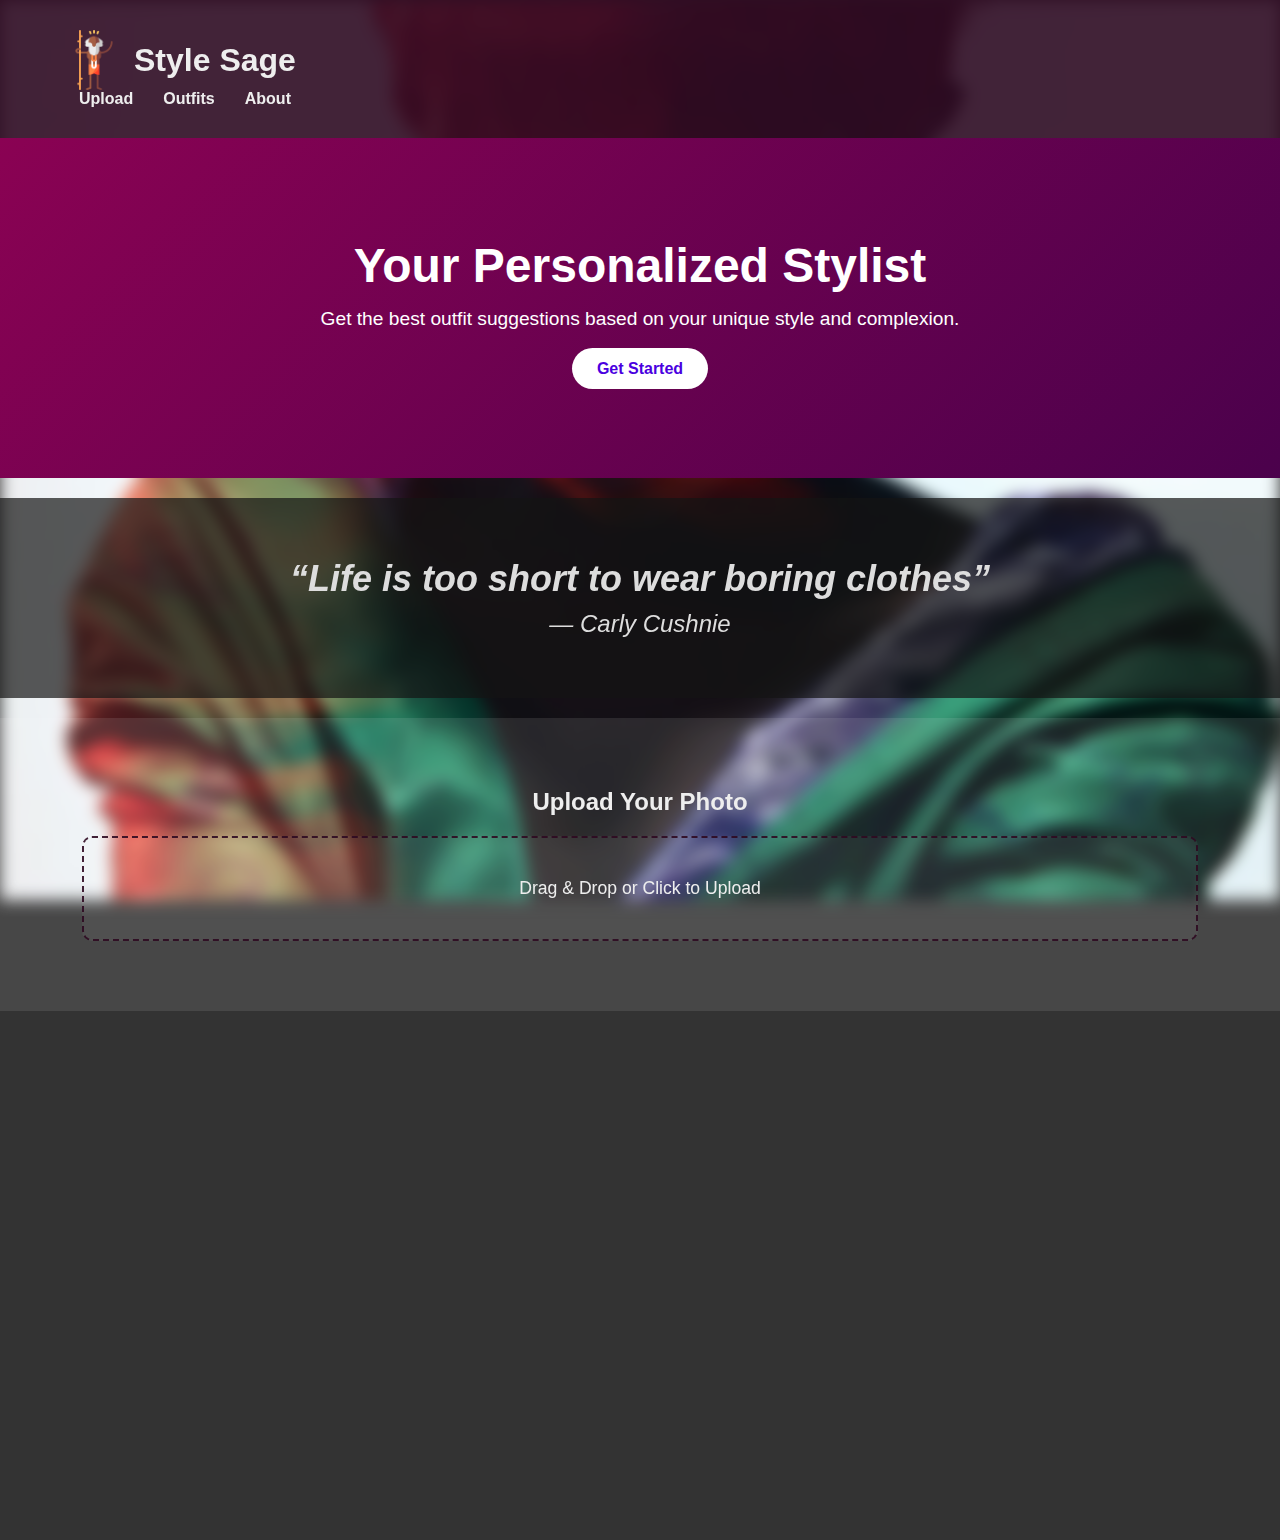
==== docs/index.html @ c0adcf0e "changed User-Interface to docs" ====
<!DOCTYPE html>
<html lang="en">
<head>
  <meta charset="UTF-8">
  <meta name="viewport" content="width=device-width, initial-scale=1">
  <title>Style Sage</title>
  <link rel="stylesheet" href="style.css">
</head>
<body>
  <!-- Fixed Magical Background Image -->
  <!-- Replace 'your-magical-background.jpg' with your image file -->
  <div class="background"></div>

  <!-- Header (Non-sticky) -->
  <header>
    <div class="container">
      <div class="header">
        <div class="icon">
          <img src="./img/sage.png" alt="sage icon">
        </div>
        <h1>Style Sage</h1>
      </div>
      <nav>
        <ul>
          <li><a href="#upload">Upload</a></li>
          <li><a href="#recommendations">Outfits</a></li>
          <li><a href="#about">About</a></li>
        </ul>
      </nav>
    </div>
  </header>

  <!-- Hero Section -->
  <section class="hero fade-slide">
    <div class="container">
      <h2>Your Personalized Stylist</h2>
      <p>Get the best outfit suggestions based on your unique style and complexion.</p>
      <a href="#upload" class="btn">Get Started</a>
    </div>
  </section>

  <!-- Fashion Quote Section -->
  <section class="quote fade-slide">
    <div class="container">
      <h2>“Life is too short to wear boring clothes”</h2>
      <p>— Carly Cushnie</p>
    </div>
  </section>

  <!-- Upload Section -->
  <section id="upload" class="upload fade-slide">
    <div class="container">
      <h2>Upload Your Photo</h2>
      <div class="upload-box">
        <input type="file" id="imageUpload" accept="image/*">
        <label for="imageUpload">Drag & Drop or Click to Upload</label>
      </div>
    </div>
  </section>

  <!-- Outfit Recommendations Section -->
  <section id="recommendations" class="recommendations fade-slide">
    <div class="container">
      <h2>Outfit Recommendations</h2>
      <div class="grid">
        <div class="card">
          <img src="https://via.placeholder.com/300x400.png?text=Outfit+1" alt="Outfit 1">
          <h3>Outfit 1</h3>
          <p>Flattering, casual, and chic.</p>
        </div>
        <div class="card">
          <img src="https://via.placeholder.com/300x400.png?text=Outfit+2" alt="Outfit 2">
          <h3>Outfit 2</h3>
          <p>Elegant and timeless.</p>
        </div>
        <div class="card">
          <img src="https://via.placeholder.com/300x400.png?text=Outfit+3" alt="Outfit 3">
          <h3>Outfit 3</h3>
          <p>Modern and sophisticated.</p>
        </div>
      </div>
    </div>
  </section>

  <!-- Footer -->
  <footer class="fade-slide">
    <div class="container">
      <p>&copy; 2025 Style Sage. All rights reserved.</p>
    </div>
  </footer>

  <!-- Inline Script for Scroll Animations -->
  <script>
    document.addEventListener("DOMContentLoaded", function () {
      const elements = document.querySelectorAll(".fade-slide");

      const observer = new IntersectionObserver(entries => {
        entries.forEach(entry => {
          if (entry.isIntersecting) {
            entry.target.classList.add("show");
          } else {
            entry.target.classList.remove("show");
          }
        });
      }, { threshold: 0.3 });

      elements.forEach(el => observer.observe(el));
    });
  </script>
</body>
</html>
---- docs/style.css ----
/* Base Styles */
* {
    margin: 0;
    padding: 0;
    box-sizing: border-box;
  }
  
  html {
    scroll-behavior: smooth; /* Smooth scrolling for anchor links */
  }
  
  body {
    font-family: 'Open Sans', sans-serif;
    color: #EEE;
    background: rgba(0, 0, 0, 0.8); /* semi-transparent overlay for contrast */
    position: relative;
    z-index: 1;
  }
  
  /* Fixed Magical Background */
  .background {
    position: fixed;
    top: 0;
    left: 0;
    width: 100%;
    height: 100%;
    /* Magical gradient or image */
    /* For a magical effect, try a gradient or a mystical image */
    background: linear-gradient(135deg, #6a11cb, #2575fc);
    /* Uncomment below and replace with your image if preferred */
    background-image: url('./img/fashion.jpeg'); 
    background-size: cover;
    background-position: center;
    background-repeat: no-repeat;
    filter: blur(8px);
    z-index: -1;
  }
  
  /* Container */
  .container {
    width: 90%;
    max-width: 1200px;
    margin: auto;
    padding: 20px 0;
  }
  
  /* Header */
  header {
    background-color: rgba(47, 11, 34, 0.9); /* A deep, dark burgundy-purple */
    padding: 10px 0;
  }
  
  .header {
    display: flex;
    align-items: center;
  }
  .header h1 {
    margin-left: 10px;
    font-size: 2rem;
    color: #EEE;
  }
  .icon {
    display: flex;
    align-items: center;
  }
  .icon img {
    width: 60px;
    height: 60px;
    object-fit: contain;
  }
  nav ul {
    display: flex;
    list-style: none;
    margin-left: auto;
  }
  nav ul li {
    margin: 0 15px;
  }
  nav ul li a {
    text-decoration: none;
    color: #EEE;
    font-weight: bold;
  }
  
  /* Hero Section */
  .hero {
    text-align: center;
    padding: 80px 20px;
    background: linear-gradient(135deg, #8A0253, #4B014C);
    color: #FFF;
  }
  
  
  .hero h2 {
    font-size: 3rem;
    margin-bottom: 15px;
  }
  .hero p {
    font-size: 1.2rem;
    margin-bottom: 30px;
  }
  .hero .btn {
    background-color: #FFF;
    color: #4A00E0;
    padding: 12px 25px;
    text-decoration: none;
    border-radius: 25px;
    font-weight: bold;
    transition: background 0.3s ease;
  }
  .hero .btn:hover {
    background-color: #E0E0E0;
  }
  
  /* Quote Section */
  .quote {
    text-align: center;
    padding: 40px 20px;
    background: rgba(20, 20, 20, 0.7);
    font-size: 1.5rem;
    font-style: italic;
    margin-top: 20px;
    color: #DDD;
  }
  .quote h2 {
    margin-bottom: 10px;
    font-weight: 600;
  }
  
  /* Upload Section */
  .upload {
    background-color: rgba(255, 255, 255, 0.1);
    padding: 50px 20px;
    text-align: center;
    border-top: 0px;
    margin-top: 20px;
    color: #EEE;
  }
  .upload h2 {
    margin-bottom: 20px;
  }
  .upload-box {
    border: 2px dashed rgba(47, 11, 34, 0.9);
    border-radius: 10px;
    padding: 40px;
    background-color: rgba(255, 255, 255, 0.05);
    transition: background-color 0.3s ease;
    cursor: pointer;
  }
  .upload-box:hover {
    background-color: rgba(255, 255, 255, 0.1);
  }
  .upload-box input[type="file"] {
    display: none;
  }
  .upload-box label {
    font-size: 1.1rem;
  }
  
  /* Recommendations Section */
  .recommendations {
    padding: 60px 20px;
    background-color: rgba(0, 0, 0, 0.6);
    margin-top: 20px;
    color: #EEE;
  }
  .recommendations h2 {
    text-align: center;
    margin-bottom: 40px;
  }
  .grid {
    display: grid;
    grid-template-columns: repeat(auto-fit, minmax(250px, 1fr));
    gap: 20px;
  }
  .card {
    background-color: rgba(255, 255, 255, 0.1);
    padding: 15px;
    border-radius: 10px;
    box-shadow: 0 2px 10px rgba(0,0,0,0.3);
    transition: transform 0.3s ease;
  }
  .card:hover {
    transform: translateY(-5px);
  }
  .card img {
    width: 100%;
    height: auto;
    border-radius: 5px;
  }
  .card h3 {
    padding: 15px 15px 5px;
    color: #EEE;
  }
  .card p {
    padding: 0 15px 15px;
    color: #CCC;
  }
  
  /* Footer */
  footer {
    background-color: rgba(30, 30, 30, 0.9);
    text-align: center;
    padding: 20px;
    margin-top: 40px;
  }
  footer p {
    color: #EEE;
  }
  
  /* Scroll Animations */
  .fade-slide {
    opacity: 0;
    transition: opacity 1s ease-out, transform 1s ease-out;
  }
  .fade-slide {
    transform: translateY(20px);
  }
  .slide-in {
    transform: translateX(-50px);
  }
  .show {
    opacity: 1;
    transform: translateY(0) translateX(0);
  }
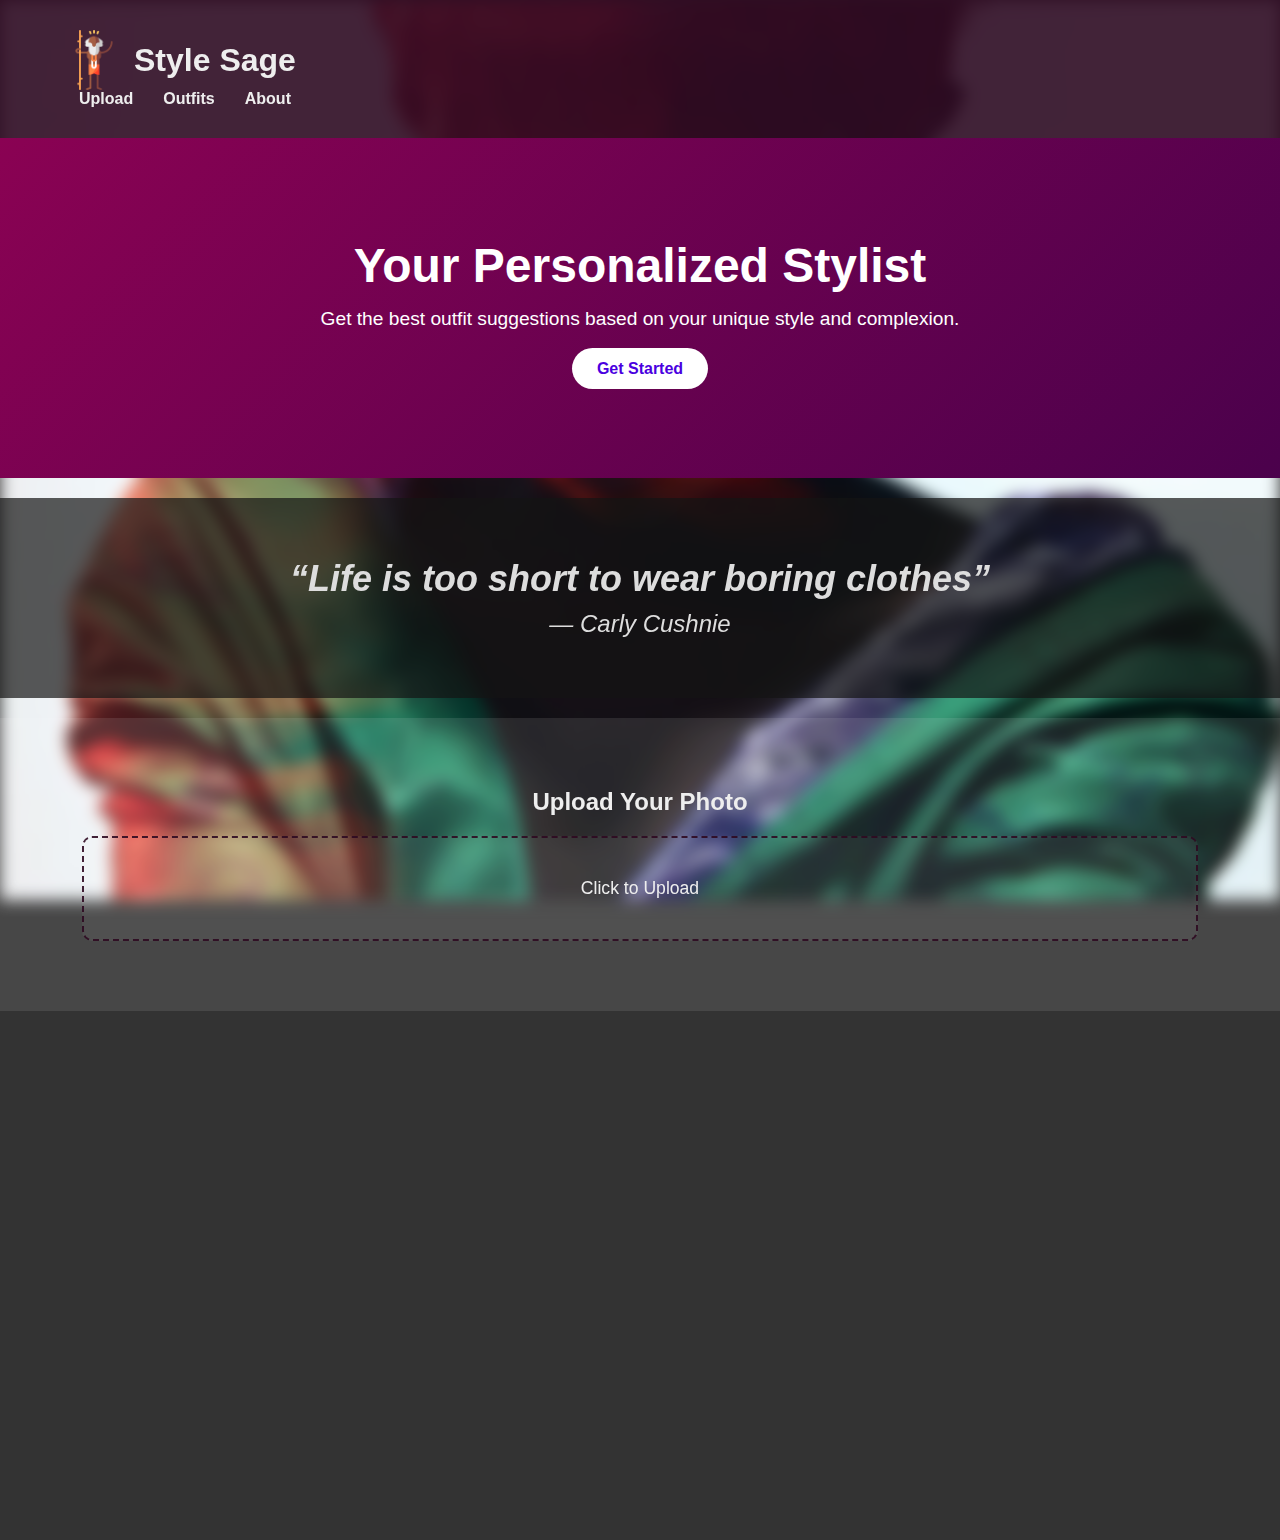
==== commit a5f3d0ce: "upload image" ====
--- a/docs/index.html
+++ b/docs/index.html
@@ -5,13 +5,11 @@
   <meta name="viewport" content="width=device-width, initial-scale=1">
   <title>Style Sage</title>
   <link rel="stylesheet" href="style.css">
+  <script src="script.js" defer></script> 
 </head>
 <body>
-  <!-- Fixed Magical Background Image -->
-  <!-- Replace 'your-magical-background.jpg' with your image file -->
   <div class="background"></div>
 
-  <!-- Header (Non-sticky) -->
   <header>
     <div class="container">
       <div class="header">
@@ -30,7 +28,6 @@
     </div>
   </header>
 
-  <!-- Hero Section -->
   <section class="hero fade-slide">
     <div class="container">
       <h2>Your Personalized Stylist</h2>
@@ -39,7 +36,6 @@
     </div>
   </section>
 
-  <!-- Fashion Quote Section -->
   <section class="quote fade-slide">
     <div class="container">
       <h2>“Life is too short to wear boring clothes”</h2>
@@ -47,18 +43,19 @@
     </div>
   </section>
 
-  <!-- Upload Section -->
   <section id="upload" class="upload fade-slide">
     <div class="container">
       <h2>Upload Your Photo</h2>
       <div class="upload-box">
-        <input type="file" id="imageUpload" accept="image/*">
-        <label for="imageUpload">Drag & Drop or Click to Upload</label>
+        <input type="file" id="imageUpload" accept="image/*" onchange="previewImage(event)">
+        <label for="imageUpload">Click to Upload</label>
+      </div>
+      <div class="preview">
+        <img id="imagePreview" src="" alt="Uploaded Image" style="display: none; max-width: 300px; margin-top: 10px;">
       </div>
     </div>
   </section>
 
-  <!-- Outfit Recommendations Section -->
   <section id="recommendations" class="recommendations fade-slide">
     <div class="container">
       <h2>Outfit Recommendations</h2>
@@ -82,14 +79,12 @@
     </div>
   </section>
 
-  <!-- Footer -->
   <footer class="fade-slide">
     <div class="container">
       <p>&copy; 2025 Style Sage. All rights reserved.</p>
     </div>
   </footer>
 
-  <!-- Inline Script for Scroll Animations -->
   <script>
     document.addEventListener("DOMContentLoaded", function () {
       const elements = document.querySelectorAll(".fade-slide");
@@ -106,6 +101,19 @@
 
       elements.forEach(el => observer.observe(el));
     });
+
+    function previewImage(event) {
+      const file = event.target.files[0];
+      if (file) {
+        const reader = new FileReader();
+        reader.onload = function(e) {
+          const imagePreview = document.getElementById("imagePreview");
+          imagePreview.src = e.target.result;
+          imagePreview.style.display = "block";
+        };
+        reader.readAsDataURL(file);
+      }
+    }
   </script>
 </body>
 </html>
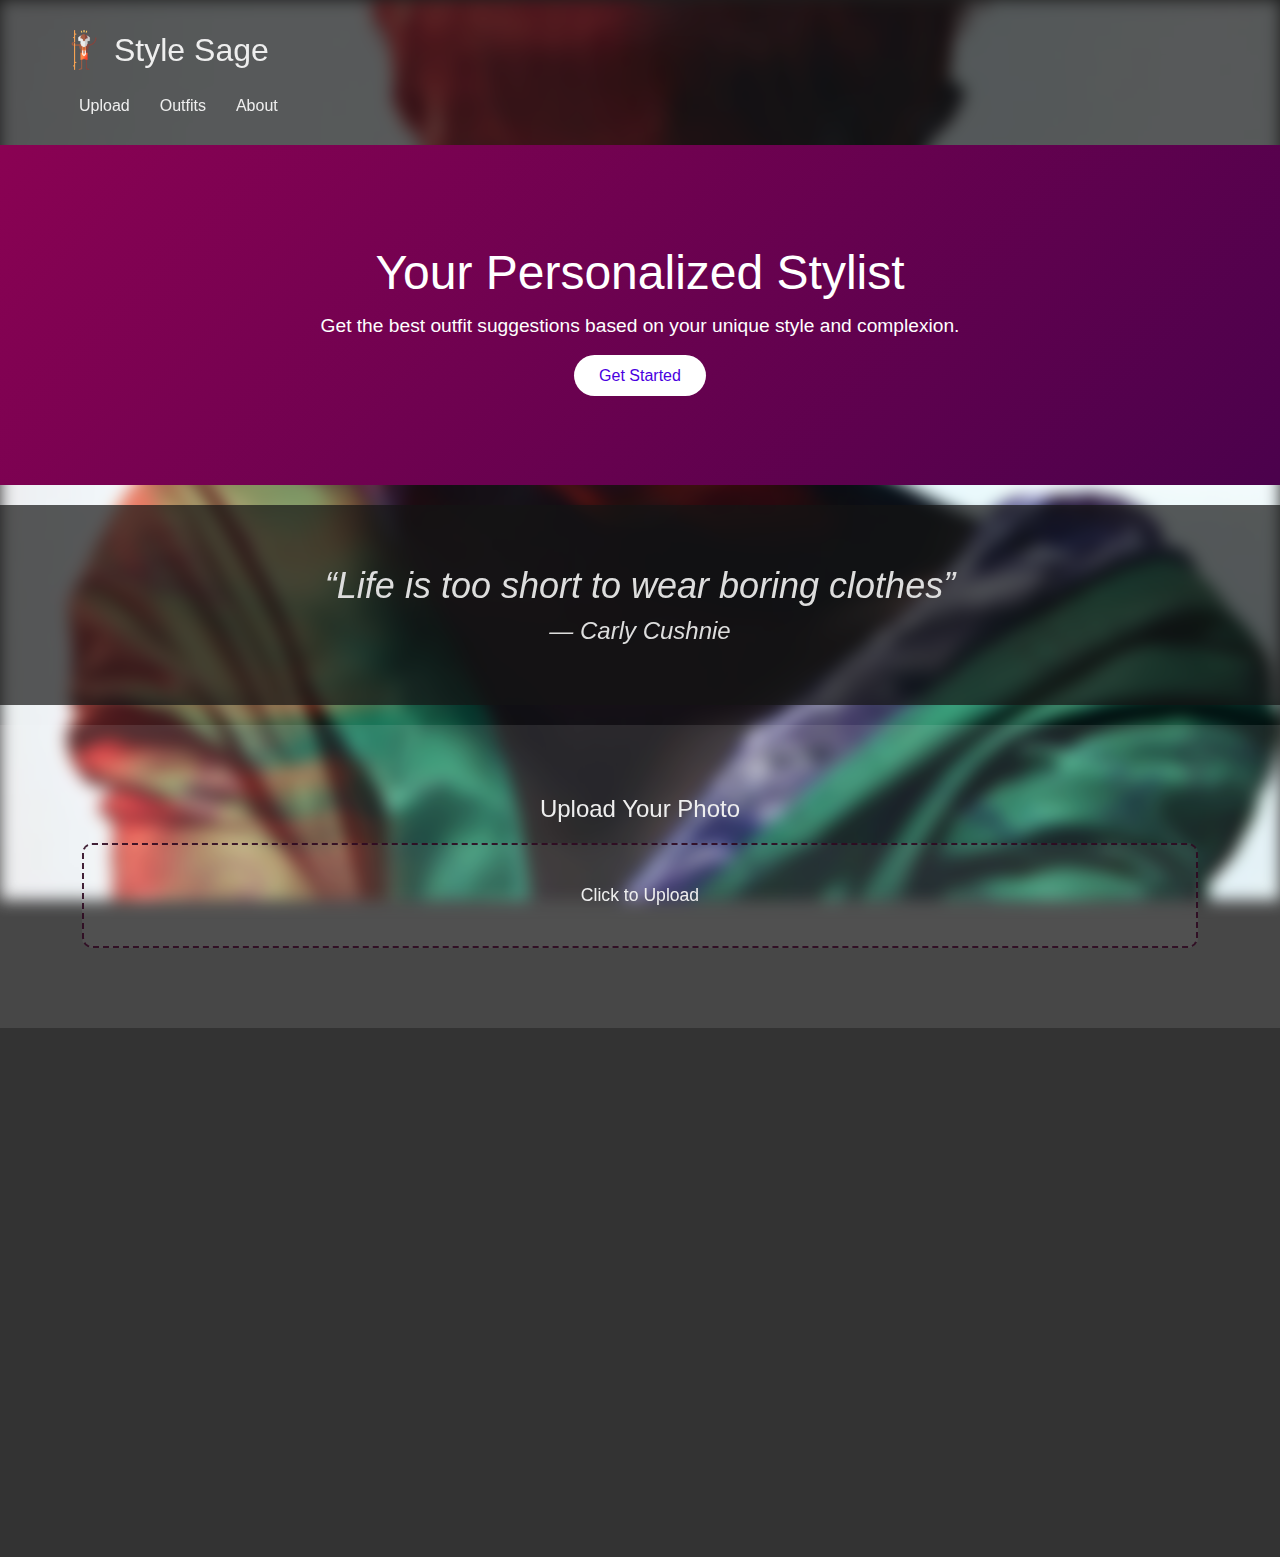
==== commit bbe08a0e: "indicator added for upload" ====
--- a/docs/index.html
+++ b/docs/index.html
@@ -47,12 +47,13 @@
     <div class="container">
       <h2>Upload Your Photo</h2>
       <div class="upload-box">
-        <input type="file" id="imageUpload" accept="image/*" onchange="previewImage(event)">
+        <input type="file" id="imageUpload" accept="image/*" onchange="handleImageUpload(event)">
         <label for="imageUpload">Click to Upload</label>
       </div>
       <div class="preview">
         <img id="imagePreview" src="" alt="Uploaded Image" style="display: none; max-width: 300px; margin-top: 10px;">
       </div>
+      <p id="statusText" style="font-weight: bold; margin-top: 10px;"></p> 
     </div>
   </section>
 
@@ -102,17 +103,54 @@
       elements.forEach(el => observer.observe(el));
     });
 
-    function previewImage(event) {
+    function handleImageUpload(event) {
       const file = event.target.files[0];
       if (file) {
-        const reader = new FileReader();
-        reader.onload = function(e) {
-          const imagePreview = document.getElementById("imagePreview");
-          imagePreview.src = e.target.result;
-          imagePreview.style.display = "block";
-        };
-        reader.readAsDataURL(file);
+        previewImage(file);
+        uploadImage(file);  // Automatically upload after preview
       }
+    }
+
+    function previewImage(file) {
+      const reader = new FileReader();
+      reader.onload = function(e) {
+        const imagePreview = document.getElementById("imagePreview");
+        imagePreview.src = e.target.result;
+        imagePreview.style.display = "block";
+      };
+      reader.readAsDataURL(file);
+    }
+
+    function uploadImage(file) {
+      const formData = new FormData();
+      formData.append("image", file);
+
+      // Show uploading status
+      const statusText = document.getElementById("statusText");
+      statusText.innerText = "Uploading...";
+      statusText.style.color = "blue";
+
+      fetch("https://ai-stylist-hw5f.onrender.com/process-image", {  
+        method: "POST",
+        body: formData
+      })
+      .then(response => response.json())
+      .then(data => {
+        console.log("Response:", data);
+
+        if (data.error) {
+          statusText.innerText = `Error: ${data.error}`;
+          statusText.style.color = "red";
+        } else {
+          statusText.innerText = `Detected Skin Tone: ${data.fitzpatrick_type}`;
+          statusText.style.color = "green";
+        }
+      })
+      .catch(error => {
+        console.error("Error uploading image:", error);
+        statusText.innerText = "Upload failed! Please try again.";
+        statusText.style.color = "red";
+      });
     }
   </script>
 </body>
--- a/docs/style.css
+++ b/docs/style.css
@@ -1,226 +1,259 @@
 /* Base Styles */
 * {
-    margin: 0;
-    padding: 0;
-    box-sizing: border-box;
-  }
-  
-  html {
-    scroll-behavior: smooth; /* Smooth scrolling for anchor links */
-  }
-  
-  body {
-    font-family: 'Open Sans', sans-serif;
-    color: #EEE;
-    background: rgba(0, 0, 0, 0.8); /* semi-transparent overlay for contrast */
-    position: relative;
-    z-index: 1;
-  }
-  
-  /* Fixed Magical Background */
-  .background {
-    position: fixed;
-    top: 0;
-    left: 0;
-    width: 100%;
-    height: 100%;
-    /* Magical gradient or image */
-    /* For a magical effect, try a gradient or a mystical image */
-    background: linear-gradient(135deg, #6a11cb, #2575fc);
-    /* Uncomment below and replace with your image if preferred */
-    background-image: url('./img/fashion.jpeg'); 
-    background-size: cover;
-    background-position: center;
-    background-repeat: no-repeat;
-    filter: blur(8px);
-    z-index: -1;
-  }
-  
-  /* Container */
-  .container {
-    width: 90%;
-    max-width: 1200px;
-    margin: auto;
-    padding: 20px 0;
-  }
-  
-  /* Header */
-  header {
-    background-color: rgba(47, 11, 34, 0.9); /* A deep, dark burgundy-purple */
-    padding: 10px 0;
-  }
-  
-  .header {
-    display: flex;
-    align-items: center;
-  }
-  .header h1 {
-    margin-left: 10px;
-    font-size: 2rem;
-    color: #EEE;
-  }
-  .icon {
-    display: flex;
-    align-items: center;
-  }
-  .icon img {
-    width: 60px;
-    height: 60px;
-    object-fit: contain;
-  }
-  nav ul {
-    display: flex;
-    list-style: none;
-    margin-left: auto;
-  }
-  nav ul li {
-    margin: 0 15px;
-  }
-  nav ul li a {
-    text-decoration: none;
-    color: #EEE;
-    font-weight: bold;
-  }
-  
-  /* Hero Section */
-  .hero {
-    text-align: center;
-    padding: 80px 20px;
-    background: linear-gradient(135deg, #8A0253, #4B014C);
-    color: #FFF;
-  }
-  
-  
-  .hero h2 {
-    font-size: 3rem;
-    margin-bottom: 15px;
-  }
-  .hero p {
-    font-size: 1.2rem;
-    margin-bottom: 30px;
-  }
-  .hero .btn {
-    background-color: #FFF;
-    color: #4A00E0;
-    padding: 12px 25px;
-    text-decoration: none;
-    border-radius: 25px;
-    font-weight: bold;
-    transition: background 0.3s ease;
-  }
-  .hero .btn:hover {
-    background-color: #E0E0E0;
-  }
-  
-  /* Quote Section */
-  .quote {
-    text-align: center;
-    padding: 40px 20px;
-    background: rgba(20, 20, 20, 0.7);
-    font-size: 1.5rem;
-    font-style: italic;
-    margin-top: 20px;
-    color: #DDD;
-  }
-  .quote h2 {
-    margin-bottom: 10px;
-    font-weight: 600;
-  }
-  
-  /* Upload Section */
-  .upload {
-    background-color: rgba(255, 255, 255, 0.1);
-    padding: 50px 20px;
-    text-align: center;
-    border-top: 0px;
-    margin-top: 20px;
-    color: #EEE;
-  }
-  .upload h2 {
-    margin-bottom: 20px;
-  }
-  .upload-box {
-    border: 2px dashed rgba(47, 11, 34, 0.9);
-    border-radius: 10px;
-    padding: 40px;
-    background-color: rgba(255, 255, 255, 0.05);
-    transition: background-color 0.3s ease;
-    cursor: pointer;
-  }
-  .upload-box:hover {
-    background-color: rgba(255, 255, 255, 0.1);
-  }
-  .upload-box input[type="file"] {
-    display: none;
-  }
-  .upload-box label {
-    font-size: 1.1rem;
-  }
-  
-  /* Recommendations Section */
-  .recommendations {
-    padding: 60px 20px;
-    background-color: rgba(0, 0, 0, 0.6);
-    margin-top: 20px;
-    color: #EEE;
-  }
-  .recommendations h2 {
-    text-align: center;
-    margin-bottom: 40px;
-  }
-  .grid {
-    display: grid;
-    grid-template-columns: repeat(auto-fit, minmax(250px, 1fr));
-    gap: 20px;
-  }
-  .card {
-    background-color: rgba(255, 255, 255, 0.1);
-    padding: 15px;
-    border-radius: 10px;
-    box-shadow: 0 2px 10px rgba(0,0,0,0.3);
-    transition: transform 0.3s ease;
-  }
-  .card:hover {
-    transform: translateY(-5px);
-  }
-  .card img {
-    width: 100%;
-    height: auto;
-    border-radius: 5px;
-  }
-  .card h3 {
-    padding: 15px 15px 5px;
-    color: #EEE;
-  }
-  .card p {
-    padding: 0 15px 15px;
-    color: #CCC;
-  }
-  
-  /* Footer */
-  footer {
-    background-color: rgba(30, 30, 30, 0.9);
-    text-align: center;
-    padding: 20px;
-    margin-top: 40px;
-  }
-  footer p {
-    color: #EEE;
-  }
-  
-  /* Scroll Animations */
-  .fade-slide {
-    opacity: 0;
-    transition: opacity 1s ease-out, transform 1s ease-out;
-  }
-  .fade-slide {
-    transform: translateY(20px);
-  }
-  .slide-in {
-    transform: translateX(-50px);
-  }
-  .show {
-    opacity: 1;
-    transform: translateY(0) translateX(0);
-  }
-  +  margin: 0;
+  padding: 0;
+  box-sizing: border-box;
+}
+
+html {
+  scroll-behavior: smooth; /* Smooth scrolling for anchor links */
+}
+
+body {
+  font-family: 'Roboto', sans-serif; /* Modern, minimalistic font */
+  font-weight: 400;
+  color: #EEE;
+  background: rgba(0, 0, 0, 0.8); /* semi-transparent overlay for contrast */
+  position: relative;
+  z-index: 1;
+}
+
+/* Fixed Magical Background */
+.background {
+  position: fixed;
+  top: 0;
+  left: 0;
+  width: 100%;
+  height: 100%;
+  /* Magical gradient or image */
+  /* For a magical effect, try a gradient or a mystical image */
+  background: linear-gradient(135deg, #6a11cb, #2575fc);
+  /* Uncomment below and replace with your image if preferred */
+  background-image: url('./img/fashion.jpeg'); 
+  background-size: cover;
+  background-position: center;
+  background-repeat: no-repeat;
+  filter: blur(8px);
+  z-index: -1;
+}
+
+/* Container */
+.container {
+  width: 90%;
+  max-width: 1200px;
+  margin: auto;
+  padding: 20px 0;
+}
+
+/* Header */
+header {
+  background-color: rgba(20, 20, 20, 0.7); 
+  padding: 10px 0;
+}
+
+.header {
+  display: flex;
+  align-items: center;
+}
+
+.header h1 {
+  margin-left: 10px;
+  font-size: 2rem;
+  font-weight: 300; /* Lighter weight for a minimalistic feel */
+  color: #EEE;
+}
+
+.icon {
+  display: flex;
+  align-items: center;
+}
+
+.icon img {
+  width: 40px;
+  height: 40px;
+  object-fit: contain;
+}
+
+nav ul {
+  margin-top: 27px;
+  display: flex;
+  list-style: none;
+  margin-left: auto;
+}
+
+nav ul li {
+  margin: 0 15px;
+}
+
+nav ul li a {
+  text-decoration: none;
+  color: #EEE;
+  font-weight: 400;
+  font-size: 1rem;
+}
+
+/* Hero Section */
+.hero {
+  text-align: center;
+  padding: 80px 20px;
+  background: linear-gradient(135deg, #8A0253, #4B014C);
+  color: #FFF;
+}
+
+.hero h2 {
+  font-size: 3rem;
+  font-weight: 300;
+  margin-bottom: 15px;
+}
+
+.hero p {
+  font-size: 1.2rem;
+  font-weight: 400;
+  margin-bottom: 30px;
+}
+
+.hero .btn {
+  background-color: #FFF;
+  color: #4A00E0;
+  padding: 12px 25px;
+  text-decoration: none;
+  border-radius: 25px;
+  font-weight: 500;
+  transition: background 0.3s ease;
+}
+
+.hero .btn:hover {
+  background-color: #E0E0E0;
+}
+
+/* Quote Section */
+.quote {
+  text-align: center;
+  padding: 40px 20px;
+  background: rgba(20, 20, 20, 0.7);
+  font-size: 1.5rem;
+  font-style: italic;
+  margin-top: 20px;
+  color: #DDD;
+}
+
+.quote h2 {
+  margin-bottom: 10px;
+  font-weight: 300;
+}
+
+/* Upload Section */
+.upload {
+  background-color: rgba(255, 255, 255, 0.1);
+  padding: 50px 20px;
+  text-align: center;
+  border-top: 0px;
+  margin-top: 20px;
+  color: #EEE;
+}
+
+.upload h2 {
+  margin-bottom: 20px;
+  font-weight: 300;
+}
+
+.upload-box {
+  border: 2px dashed rgba(47, 11, 34, 0.9);
+  border-radius: 10px;
+  padding: 40px;
+  background-color: rgba(255, 255, 255, 0.05);
+  transition: background-color 0.3s ease;
+  cursor: pointer;
+}
+
+.upload-box:hover {
+  background-color: rgba(255, 255, 255, 0.1);
+}
+
+.upload-box input[type="file"] {
+  display: none;
+}
+
+.upload-box label {
+  font-size: 1.1rem;
+  font-weight: 400;
+}
+
+/* Recommendations Section */
+.recommendations {
+  padding: 60px 20px;
+  background-color: rgba(0, 0, 0, 0.6);
+  margin-top: 20px;
+  color: #EEE;
+}
+
+.recommendations h2 {
+  text-align: center;
+  margin-bottom: 40px;
+  font-weight: 300;
+}
+
+.grid {
+  display: grid;
+  grid-template-columns: repeat(auto-fit, minmax(250px, 1fr));
+  gap: 20px;
+}
+
+.card {
+  background-color: rgba(255, 255, 255, 0.1);
+  padding: 15px;
+  border-radius: 10px;
+  box-shadow: 0 2px 10px rgba(0,0,0,0.3);
+  transition: transform 0.3s ease;
+}
+
+.card:hover {
+  transform: translateY(-5px);
+}
+
+.card img {
+  width: 100%;
+  height: auto;
+  border-radius: 5px;
+}
+
+.card h3 {
+  padding: 15px 15px 5px;
+  font-weight: 300;
+  color: #EEE;
+}
+
+.card p {
+  padding: 0 15px 15px;
+  font-weight: 400;
+  color: #CCC;
+}
+
+/* Footer */
+footer {
+  background-color: rgba(30, 30, 30, 0.9);
+  text-align: center;
+  padding: 20px;
+  margin-top: 40px;
+}
+
+footer p {
+  color: #EEE;
+  font-weight: 400;
+}
+
+/* Scroll Animations */
+.fade-slide {
+  opacity: 0;
+  transition: opacity 1s ease-out, transform 1s ease-out;
+  transform: translateY(20px);
+}
+
+.slide-in {
+  transform: translateX(-50px);
+}
+
+.show {
+  opacity: 1;
+  transform: translateY(0) translateX(0);
+}
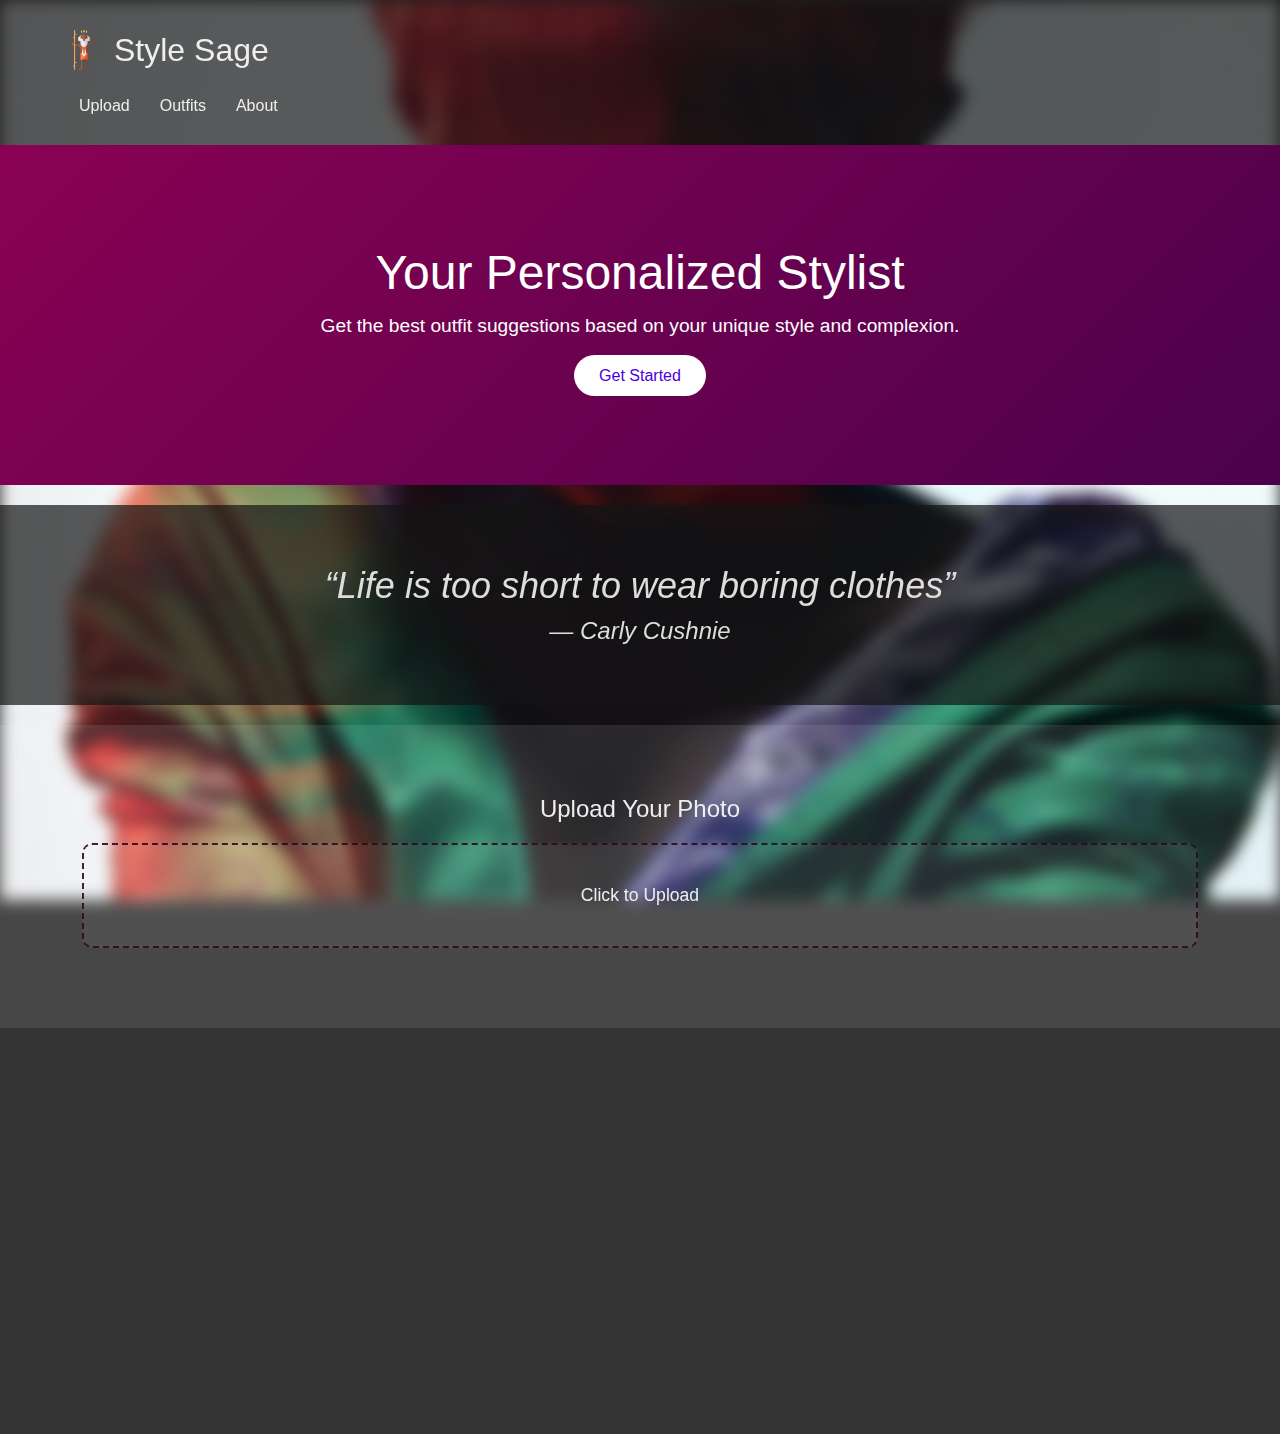
==== commit 4a5e5a2c: "added outfit recs on frontend" ====
--- a/docs/index.html
+++ b/docs/index.html
@@ -5,7 +5,7 @@
   <meta name="viewport" content="width=device-width, initial-scale=1">
   <title>Style Sage</title>
   <link rel="stylesheet" href="style.css">
-  <script src="script.js" defer></script> 
+  <script src="./stylistInterface.js" defer></script> 
 </head>
 <body>
   <div class="background"></div>
@@ -47,8 +47,8 @@
     <div class="container">
       <h2>Upload Your Photo</h2>
       <div class="upload-box">
-        <input type="file" id="imageUpload" accept="image/*" onchange="handleImageUpload(event)">
-        <label for="imageUpload">Click to Upload</label>
+        <input type="file" id="imageUpload" accept="image/*">
+        <label for="imageUpload" class="upload-btn">Click to Upload</label>
       </div>
       <div class="preview">
         <img id="imagePreview" src="" alt="Uploaded Image" style="display: none; max-width: 300px; margin-top: 10px;">
@@ -60,22 +60,10 @@
   <section id="recommendations" class="recommendations fade-slide">
     <div class="container">
       <h2>Outfit Recommendations</h2>
-      <div class="grid">
-        <div class="card">
-          <img src="https://via.placeholder.com/300x400.png?text=Outfit+1" alt="Outfit 1">
-          <h3>Outfit 1</h3>
-          <p>Flattering, casual, and chic.</p>
-        </div>
-        <div class="card">
-          <img src="https://via.placeholder.com/300x400.png?text=Outfit+2" alt="Outfit 2">
-          <h3>Outfit 2</h3>
-          <p>Elegant and timeless.</p>
-        </div>
-        <div class="card">
-          <img src="https://via.placeholder.com/300x400.png?text=Outfit+3" alt="Outfit 3">
-          <h3>Outfit 3</h3>
-          <p>Modern and sophisticated.</p>
-        </div>
+      <p id="outfitSuggestions" style="font-weight: bold; margin-bottom: 20px;"></p> 
+
+      <div class="grid" id="outfitGrid"> 
+        <!-- Outfits will be dynamically inserted here -->
       </div>
     </div>
   </section>
@@ -89,7 +77,6 @@
   <script>
     document.addEventListener("DOMContentLoaded", function () {
       const elements = document.querySelectorAll(".fade-slide");
-
       const observer = new IntersectionObserver(entries => {
         entries.forEach(entry => {
           if (entry.isIntersecting) {
@@ -99,59 +86,9 @@
           }
         });
       }, { threshold: 0.3 });
-
       elements.forEach(el => observer.observe(el));
     });
+  </script>
 
-    function handleImageUpload(event) {
-      const file = event.target.files[0];
-      if (file) {
-        previewImage(file);
-        uploadImage(file);  // Automatically upload after preview
-      }
-    }
-
-    function previewImage(file) {
-      const reader = new FileReader();
-      reader.onload = function(e) {
-        const imagePreview = document.getElementById("imagePreview");
-        imagePreview.src = e.target.result;
-        imagePreview.style.display = "block";
-      };
-      reader.readAsDataURL(file);
-    }
-
-    function uploadImage(file) {
-      const formData = new FormData();
-      formData.append("image", file);
-
-      // Show uploading status
-      const statusText = document.getElementById("statusText");
-      statusText.innerText = "Uploading...";
-      statusText.style.color = "blue";
-
-      fetch("https://ai-stylist-hw5f.onrender.com/process-image", {  
-        method: "POST",
-        body: formData
-      })
-      .then(response => response.json())
-      .then(data => {
-        console.log("Response:", data);
-
-        if (data.error) {
-          statusText.innerText = `Error: ${data.error}`;
-          statusText.style.color = "red";
-        } else {
-          statusText.innerText = `Detected Skin Tone: ${data.fitzpatrick_type}`;
-          statusText.style.color = "green";
-        }
-      })
-      .catch(error => {
-        console.error("Error uploading image:", error);
-        statusText.innerText = "Upload failed! Please try again.";
-        statusText.style.color = "red";
-      });
-    }
-  </script>
 </body>
 </html>
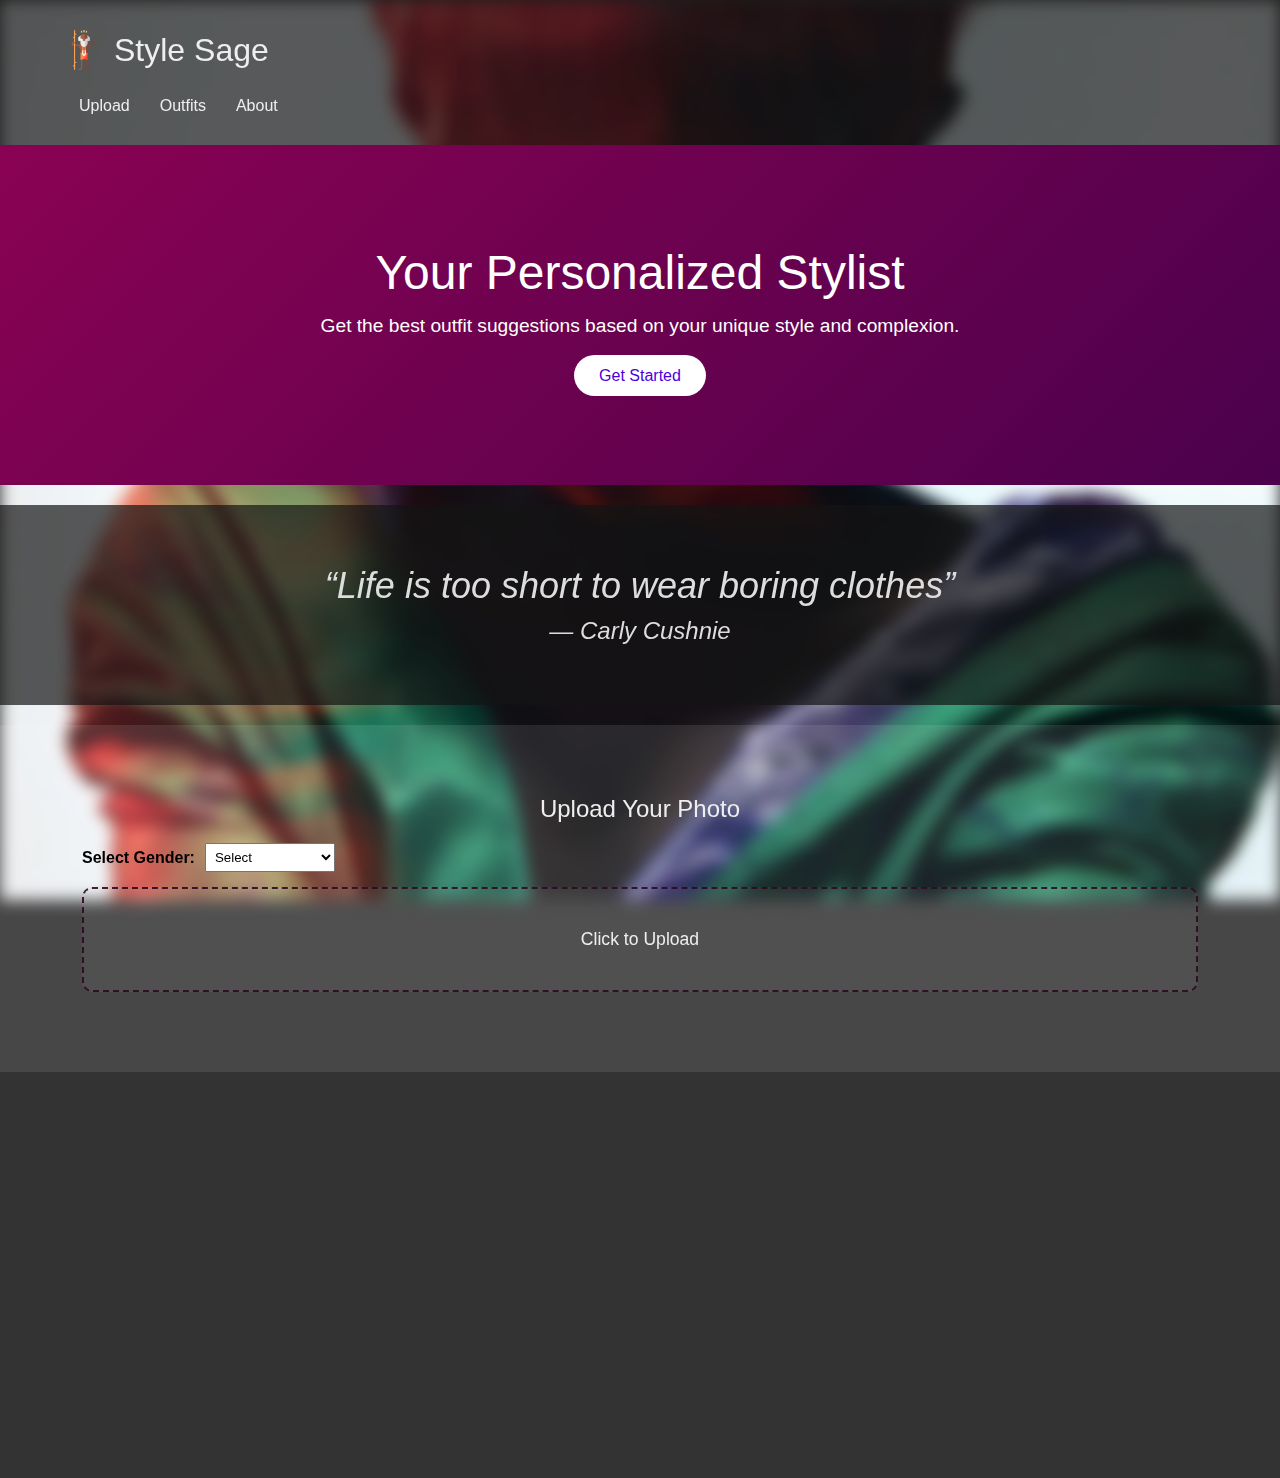
==== commit 40652406: "added gender option" ====
--- a/docs/index.html
+++ b/docs/index.html
@@ -46,13 +46,29 @@
   <section id="upload" class="upload fade-slide">
     <div class="container">
       <h2>Upload Your Photo</h2>
+
+      <!-- Gender Dropdown -->
+      <div class="gender-select" style="margin-bottom: 15px;">
+        <label for="gender" style="font-weight: bold;">Select Gender:</label>
+        <select id="gender" name="gender" style="margin-left: 10px; padding: 5px;">
+          <option value="" disabled selected>Select</option> 
+          <option value="female">Female</option>
+          <option value="male">Male</option>
+          <option value="prefer-not">Prefer not to say</option>
+        </select>
+      </div>
+
+      <!-- Image Upload -->
       <div class="upload-box">
         <input type="file" id="imageUpload" accept="image/*">
         <label for="imageUpload" class="upload-btn">Click to Upload</label>
       </div>
+
+      <!-- Preview -->
       <div class="preview">
         <img id="imagePreview" src="" alt="Uploaded Image" style="display: none; max-width: 300px; margin-top: 10px;">
       </div>
+
       <p id="statusText" style="font-weight: bold; margin-top: 10px;"></p> 
     </div>
   </section>
--- a/docs/style.css
+++ b/docs/style.css
@@ -257,3 +257,8 @@
   opacity: 1;
   transform: translateY(0) translateX(0);
 }
+.gender-select {
+  display: flex;
+  align-items: center;
+  color: black;
+}
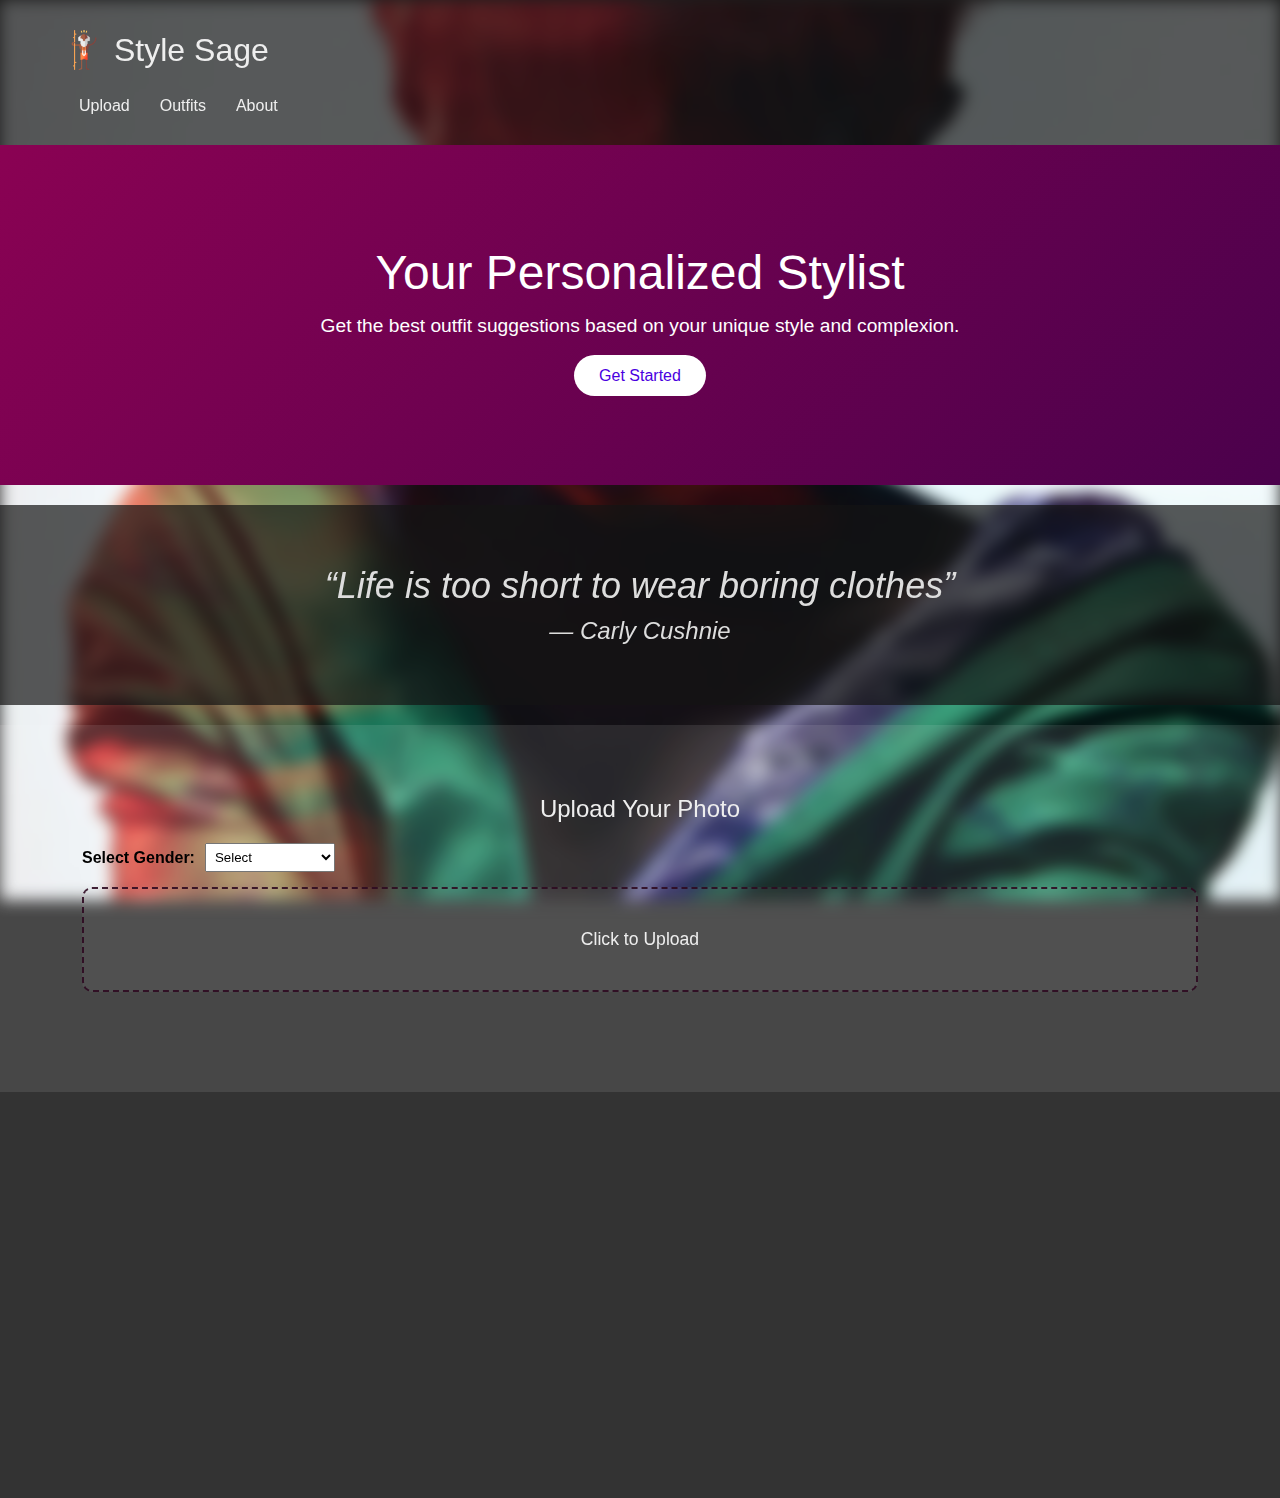
==== commit 99ffae51: "added about page" ====
--- a/docs/index.html
+++ b/docs/index.html
@@ -22,7 +22,7 @@
         <ul>
           <li><a href="#upload">Upload</a></li>
           <li><a href="#recommendations">Outfits</a></li>
-          <li><a href="#about">About</a></li>
+          <li><a href="./about.html">About</a></li>
         </ul>
       </nav>
     </div>
@@ -60,7 +60,7 @@
 
       <!-- Image Upload -->
       <div class="upload-box">
-        <input type="file" id="imageUpload" accept="image/*">
+        <input type="file" id="imageUpload" accept="image/*" onchange="previewImage(event)">
         <label for="imageUpload" class="upload-btn">Click to Upload</label>
       </div>
 
--- a/docs/style.css
+++ b/docs/style.css
@@ -152,6 +152,20 @@
   color: #EEE;
 }
 
+.preview {
+  display: flex;
+  justify-content: center;
+  align-items: center;
+  margin-top: 20px;
+}
+
+.preview img {
+  max-width: 300px;
+  display: block;
+  margin: 0 auto;
+  border-radius: 10px;
+}
+
 .upload h2 {
   margin-bottom: 20px;
   font-weight: 300;
@@ -262,3 +276,70 @@
   align-items: center;
   color: black;
 }
+
+/* Style for the About Section */
+#about {
+  background-color: #8a0253;
+  padding: 40px 20px;
+  font-family: 'Arial', sans-serif;
+  line-height: 1.6;
+}
+
+#about .container {
+  max-width: 800px;
+  margin: 0 auto;
+  padding: 20px;
+}
+
+/* Title Style */
+#about h2 {
+  font-size: 2.5rem;
+  color: #f9f9f9;
+  font-weight: bold;
+  text-align: center;
+  margin-bottom: 20px;
+}
+
+/* Paragraph Style */
+#about p {
+  font-size: 1.4rem;
+  color: #f9f9f9;
+  text-align: justify;
+  margin-bottom: 20px;
+}
+
+/* Return Button Style */
+#about .btn {
+  display: inline-block;
+  background-color: #007bff;
+  color: white;
+  padding: 12px 30px;
+  text-decoration: none;
+  border-radius: 5px;
+  text-align: center;
+  font-size: 1.2rem;
+  margin-top: 20px;
+  transition: background-color 0.3s ease;
+  display: flex;
+  justify-content: center;
+}
+
+#about .btn:hover {
+  background-color: #0056b3;
+}
+
+/* Optional: Responsive Design for Mobile */
+@media (max-width: 768px) {
+  #about h2 {
+    font-size: 2rem;
+  }
+  
+  #about p {
+    font-size: 1rem;
+  }
+  
+  #about .btn {
+    padding: 10px 20px;
+    font-size: 1rem;
+  }
+}
